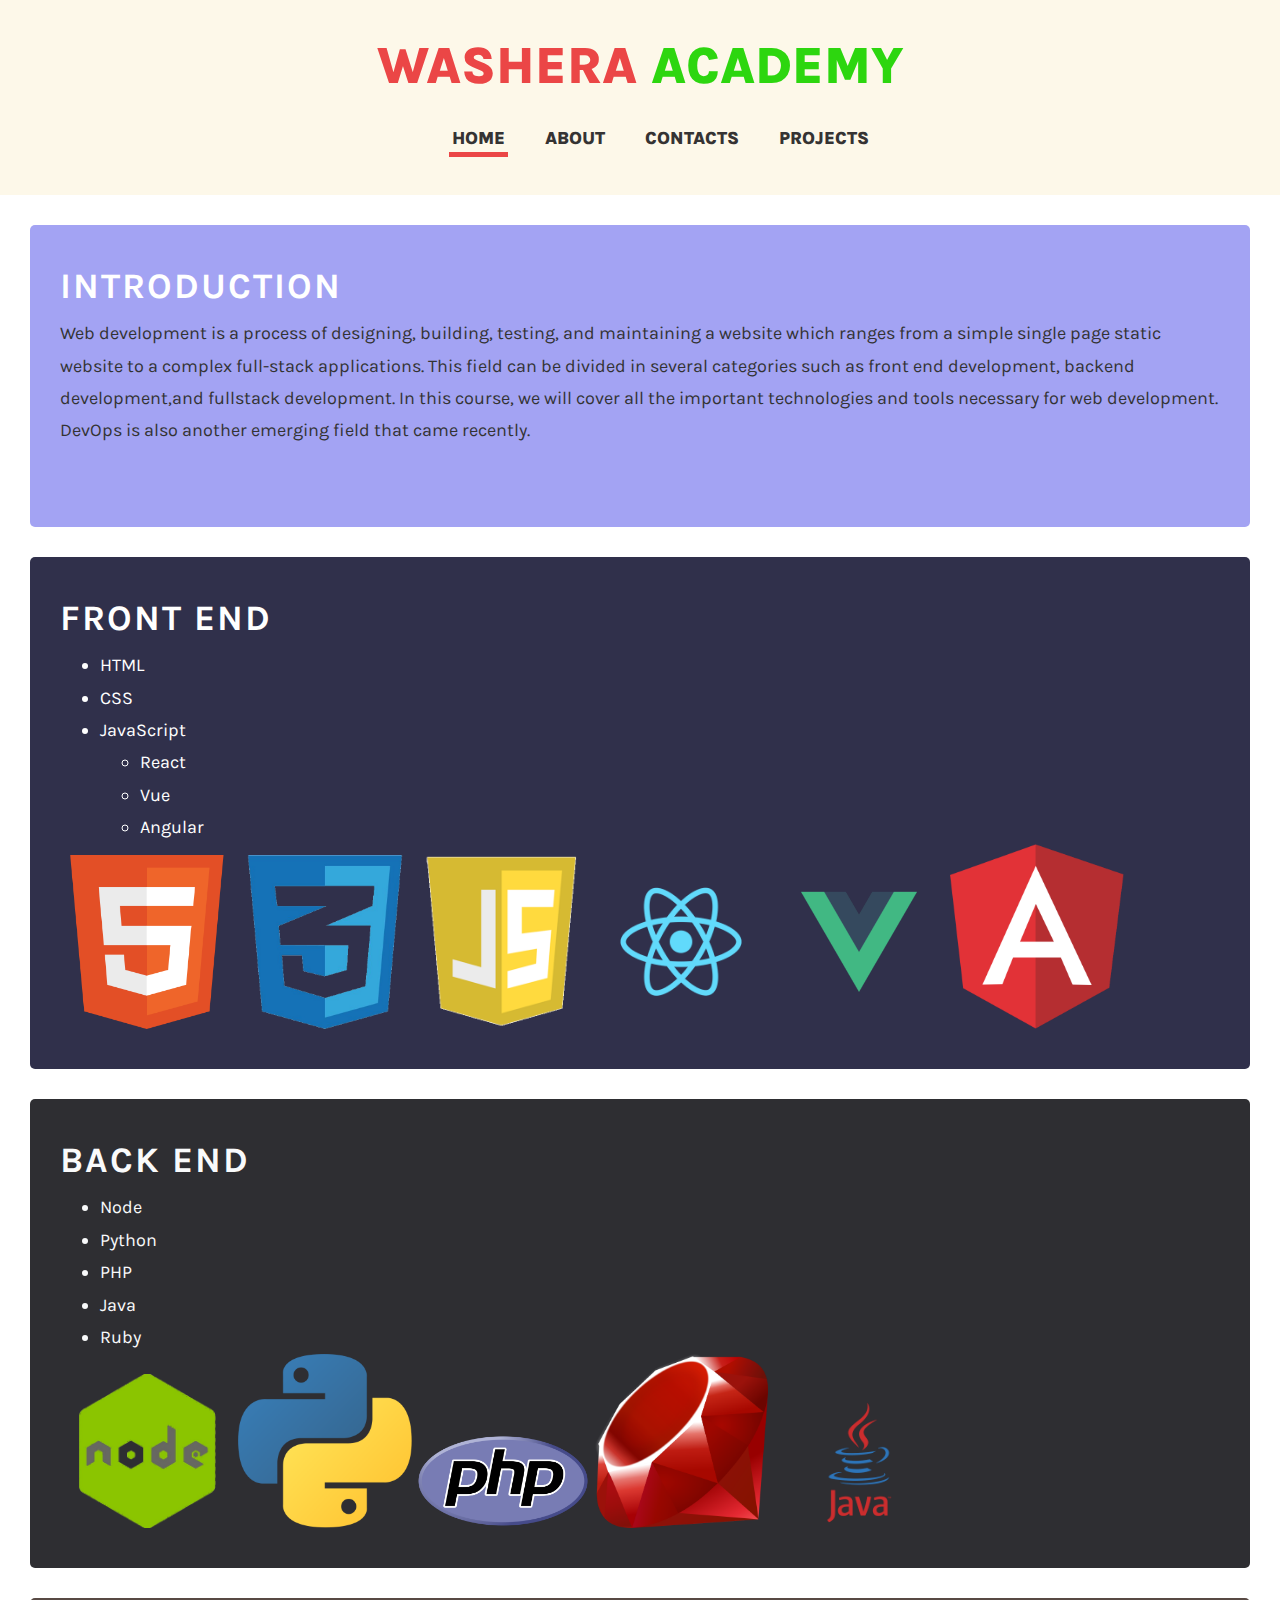
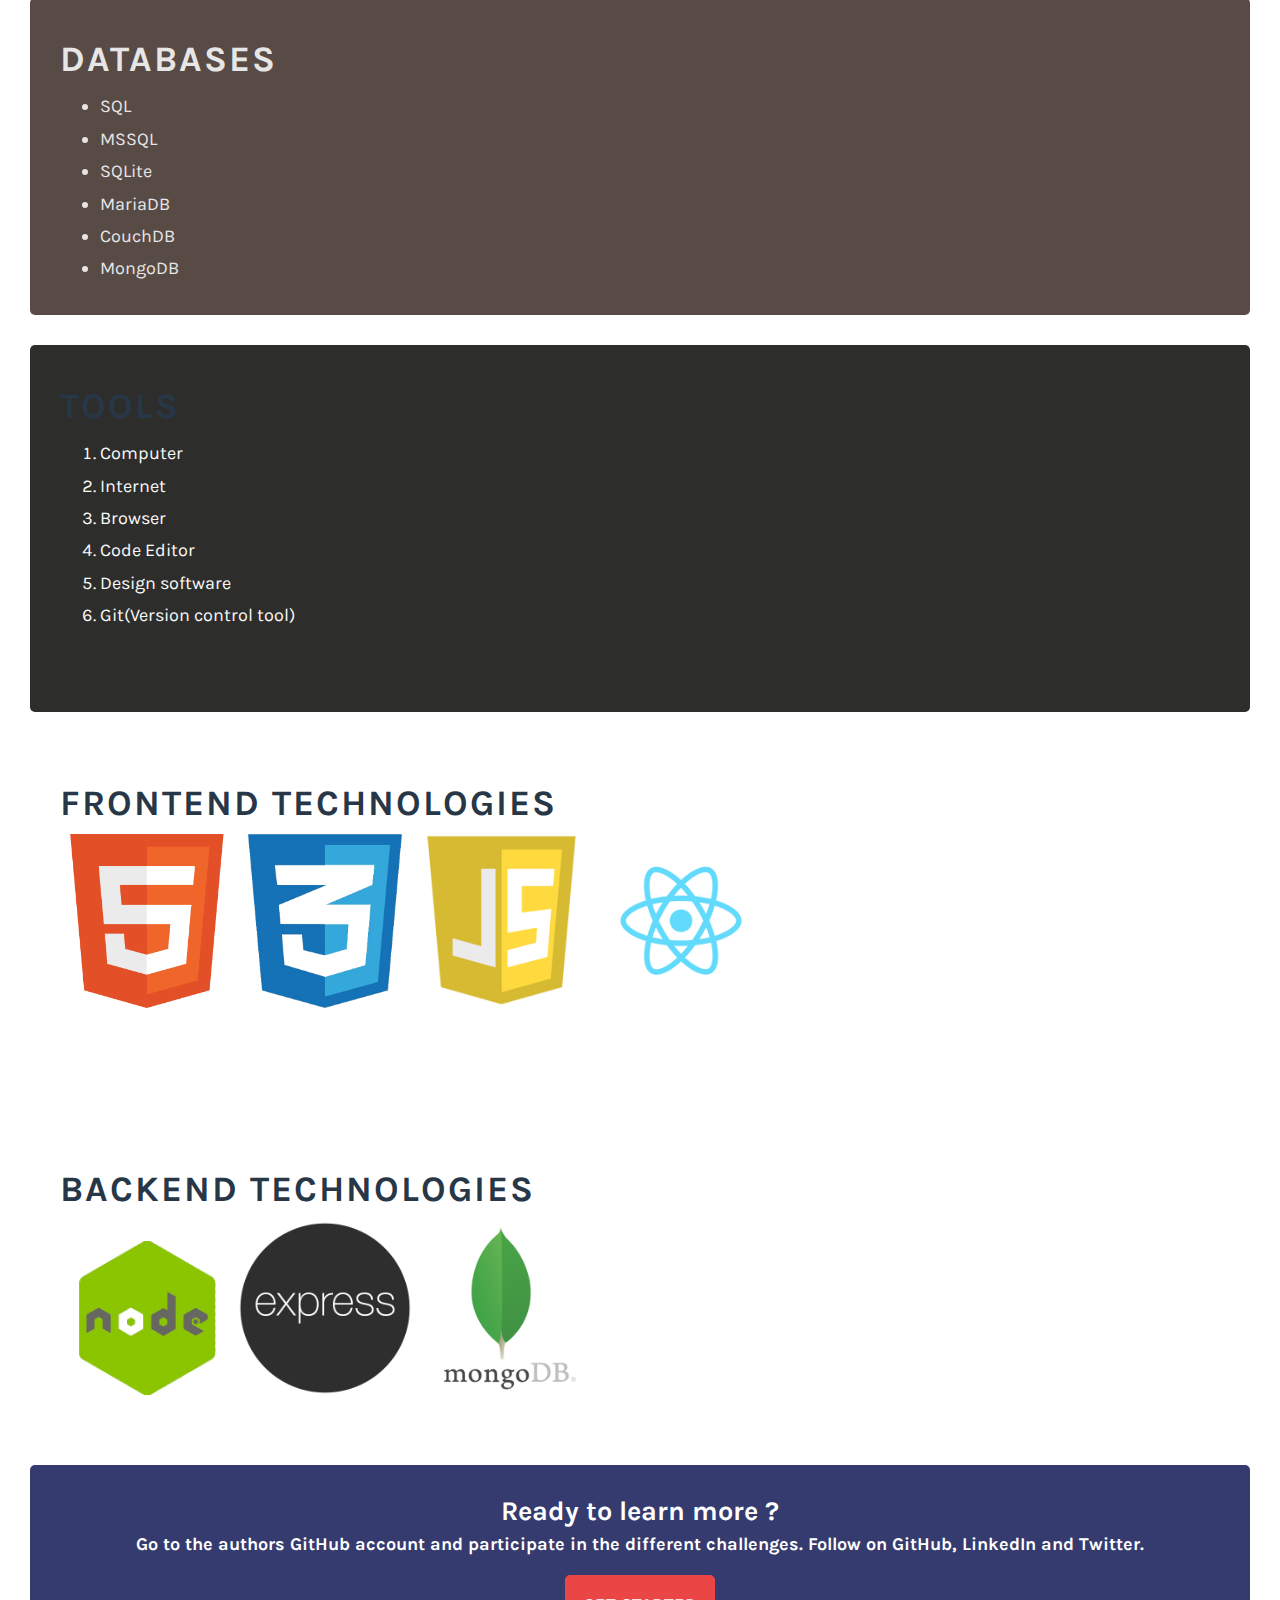
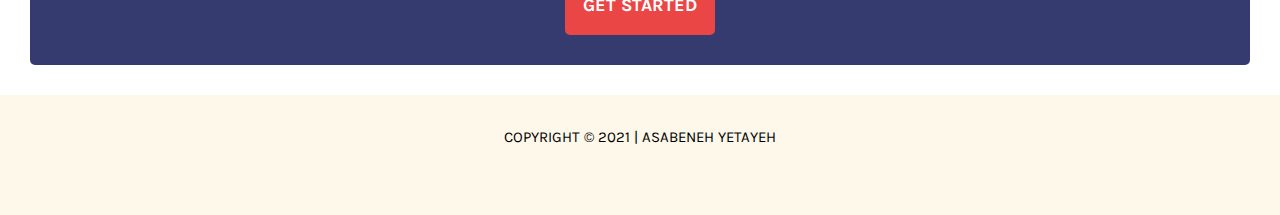
==== index.html @ bc9f7941 "inital commit" ====
<!DOCTYPE html>
<html lang="eng">
  <head>
    <meta charset="UTF-8" />
    <meta
      name="description"
      content="I am an instructor and developer. I teach HTML, CSS, JS, React, Node, MongoDB, Python"
    />
    <meta name="keywords" content="HTML, CSS, JavaScript, Python, React" />
    <meta name="author" content="Asabeneh Yetayeh" />
    <meta name="viewport" content="width=device-width, initial-scale=1.0" />
    <title>Washera Academy</title>
    <link
      rel="stylesheet"
      href="https://use.fontawesome.com/releases/v5.3.1/css/all.css"
      integrity="sha384-mzrmE5qonljUremFsqc01SB46JvROS7bZs3IO2EmfFsd15uHvIt+Y8vEf7N7fWAU"
      crossorigin="anonymous"
    />
    <link rel="preconnect" href="https://fonts.gstatic.com" />
    <link rel="preconnect" href="https://fonts.gstatic.com" />
    <link
      href="https://fonts.googleapis.com/css2?family=Aldrich&family=Francois+One&family=Inconsolata:wght@300;400;600;900&family=Karla:wght@300;400;500;600;800&family=Lato:wght@300;400;900&family=Lora:wght@400;500;600;700&family=Merriweather:wght@300;400;700;900&family=Montserrat:wght@200;300;400;500;600;700;900&family=Nunito:wght@200;300;400;600;700;900&family=Open+Sans:wght@400;600;700;800&family=Oswald:wght@300;400;500;600;700&family=Poppins:wght@100;200;300;400;500;600;700;900&family=Proza+Libre:wght@400;500;600;700;800&family=Raleway:wght@200;300;400;600;900&family=Roboto+Slab:wght@200;300;400;500;600;700;800;900&family=Roboto:wght@100;300;400;500;700;900&family=Space+Mono:ital,wght@0,400;0,700;1,400;1,700&family=Work+Sans:wght@200;400;500;600;700;900&display=swap"
      rel="stylesheet"
    />
    <link rel="stylesheet" href="./assets/styles/main.css" />
  </head>
  <body>
    <div class="wrapper">
      <header id="top">
        <div>
          <h1 id="title">
            <span class="washera"> Washera </span
            ><span class="academy">Academy</span>
          </h1>
          <ul id="menu">
            <li>
              <a href="./index.html" class="active">HOME</a>
            </li>
            <li>
              <a href="./about.html">About</a>
            </li>
            <li>
              <a href="./contacts.html">Contacts</a>
            </li>
            <li>
              <a href="./projects.html">Projects</a>
            </li>
          </ul>
        </div>
      </header>

      <main>
        <section class="section" id="introduction">
          <h1 class="section-title">Introduction</h1>
          <article>
            <p>
              Web development is a process of designing, building, testing, and
              maintaining a website which ranges from a simple single page
              static website to a complex full-stack applications. This field
              can be divided in several categories such as front end
              development, backend development,and fullstack development. In
              this course, we will cover all the important technologies and
              tools necessary for web development. DevOps is also another
              emerging field that came recently.
            </p>
          </article>
        </section>
        <!-- Front end section-->
        <section class="section" id="section-1">
          <h1 class="section-title">Front End</h1>
          <div>
            <div>
              <ul>
                <li>HTML</li>
                <li>CSS</li>
                <li>
                  JavaScript
                  <ul>
                    <li>React</li>
                    <li>Vue</li>
                    <li>Angular</li>
                  </ul>
                </li>
              </ul>
            </div>
            <div>
              <img src="./assets/images/html.png" alt="HTML Logo" />
              <img src="./assets/images/css_logo.png" alt="CSS Logo" />
              <img src="./assets/images/js_logo.png" alt="JS Logo" />
              <img src="./assets/images/react_logo.png" alt="React Logo" />
              <img src="./assets/images/vue-logo.png" alt="Vue Logo" />
              <img src="./assets/images/angular_logo.png" alt="Angular Logo" />
            </div>
          </div>
        </section>
        <!-- Back end section-->
        <section class="section" id="section-2">
          <h1 class="section-title">Back End</h1>
          <div>
            <ul>
              <li>Node</li>
              <li>Python</li>
              <li>PHP</li>
              <li>Java</li>
              <li>Ruby</li>
            </ul>
            <div>
              <img src="./assets/images/node_logo.png" alt="Node Logo" />
              <img src="./assets/images/python_logo.png" alt="Python Logo" />
              <img src="./assets/images/php_logo.png" alt="PHP Logo" />
              <img src="./assets/images/ruby_logo.png" alt="Ruby Logo" />
              <img src="./assets/images/java-logo.png" alt="Java Logo" />
            </div>
          </div>
        </section>
        <!-- Database section-->
        <section class="section" id="section-3">
          <h1 class="section-title">Databases</h1>
          <ul>
            <li>SQL</li>
            <li>MSSQL</li>
            <li>SQLite</li>
            <li>MariaDB</li>
            <li>CouchDB</li>
            <li>MongoDB</li>
          </ul>
        </section>

        <!-- Tools section -->
        <section class="section" id="section-4">
          <h1 class="section-title">Tools</h1>
          <article>
            <ol>
              <li>Computer</li>
              <li>Internet</li>
              <li>
                <a
                  href="https://www.google.com/intl/fi_fi/chrome/"
                  target="_blank"
                  >Browser</a
                >
              </li>
              <li>
                <a href="https://code.visualstudio.com/" target="_blank"
                  >Code Editor</a
                >
              </li>
              <li>
                <a href="https://www.figma.com/" target="_blank"
                  >Design software</a
                >
              </li>
              <li>
                <a href="https://git-scm.com/" target="_blank"
                  >Git(Version control tool)</a
                >
              </li>
            </ol>
          </article>
        </section>
        <section class="section frontend-section">
          <h1 class="section-title">Frontend Technologies</h1>
          <article>
            <img src="./assets/images/html.png" alt="HTML logo" />
            <img src="./assets/images/css_logo.png" alt="CSS Logo" />
            <img src="./assets/images/js_logo.png" alt="JavaScript Logo" />
            <img src="./assets/images/react_logo.png" alt="React" />
          </article>
        </section>
        <section class="section backend-section">
          <h1 class="section-title">Backend Technologies</h1>
          <img src="./assets/images/node_logo.png" alt="Node.js Logo" />
          <img src="./assets/images/express_logo.png" alt="Node.js" />
          <img src="./assets/images/mongodb.png" alt="MongoDB Logo" />
        </section>
        <section class="section-5">
          <h2 class="">Ready to learn more ?</h2>
          <p>
            Go to the authors GitHub account and participate in the different
            challenges. Follow on GitHub, LinkedIn and Twitter.
          </p>
          <a href="https://github.com/Asabeneh" class="btn" target="_blank"
            >Get Started</a
          >
        </section>
      </main>
      <footer>
        <div>
          <small class="copyright"
            >Copyright &copy; 2021 | Asabeneh Yetayeh</small
          >
        </div>
        <div>
          <a href="https://github.com/Asabeneh" target="_blank"
            ><i class="fab fa-github-square"></i
          ></a>
          <a href="https://www.linkedin.com/in/asabeneh/" target="_blank"
            ><i class="fab fa-linkedin"></i
          ></a>
          <a href="https://twitter.com/Asabeneh" target="_blank"
            ><i class="fab fa-twitter-square"></i
          ></a>
        </div>
        <div class="arrow-icon-wrapper">
          <a href="#top">
            <i class="fas fa-arrow-alt-circle-up"></i>
          </a>
        </div>
      </footer>
    </div>
  </body>
</html>
---- assets/styles/main.css ----
* {
  box-sizing: border-box;
  margin: 0;
}
html,
body {
  overflow-x: hidden;
}
body {
  color: #283747;
  font-size: 18px;

  /* Good */
  /* font-family: 'Roboto Slab'; */

  /* Very good */
  /* font-family: 'Karla'; */
  /* Special font and excellent */
  /* font-family: 'Inconsolata'; */
  /* special font and excellent */
  /* font-family: 'Space Mono'; */
  /* font-family: 'Francois One'; */
  /* font-family: 'Oswald'; */
  /* OK */
  /* font-family: 'Aldrich'; */

  /* very good */
  /* font-family: Nunito; */
  /* Very good */
  /* font-family: Poppins; */
  /* Very good */
  /* font-family: 'Work Sans'; */
  /* Very good */
  /* font-family: 'Lato'; */

  /* Very good */
  /* font-family: 'Lora'; */
  /* font-family: 'Work Sans'; */
  /* Very good */
  /* font-family: Roboto; */
  /* Very good */
  /* font-family: 'Montserrat'; */
  /* Very goo Good */
  font-family: 'Karla';

  line-height: 180%;
  /* font-family: Inconsolata; */
}
.wrapper {
  /* background-color: #efeef3; */
  margin: 0 !important;
}
header,
footer {
  color: white;
  background: rgba(243, 211, 107, 0.15);
  text-align: center;
  text-transform: uppercase;
  padding: 25px;
}

#title {
  font-weight: 900;
  font-size: 52px;
  margin: 25px auto;
  /* font-family: Montserrat; */
  color: #2dd60f;
}
/* Washer and Academy text */
.washera {
  color: rgb(235, 70, 70);
}

#menu {
  /* background-color: rgba(221, 204, 204, 0.25); */
}

#menu li {
  list-style: none;
  margin: 15px;
  display: inline-block;
  font-weight: 600;
  color: #283747 !important;
}

#menu li a {
  color: #3a3939;
  text-decoration: none;
  font-weight: 900;
  padding: 3px;
  /* color: #283747 !important;
  color: white !important; */
  color: rgb(53, 51, 51) !important;
}
.active {
  border-bottom: 5px solid rgb(235, 70, 70);
}

section {
  margin: 30px;
  padding: 30px;
  border-radius: 5px;
}
.section-title {
  font-weight: 700;
  margin: 15px 0;
  text-transform: uppercase;
  /* font-family: Karla; */
  /* font-family: Nunito; */
  letter-spacing: 2px;
  /* color: #2dd60f; */
}
article {
  margin-bottom: 50px;
  color: #333333;
}
#introduction {
  background: rgb(163, 163, 243);
  color: white;
}
#section-1 {
  background-color: rgb(48, 48, 75);
  color: white;
}

#section-2 {
  background-color: rgb(46, 46, 50);
  color: rgb(249, 250, 251);
}
#section-3 {
  color: rgb(230, 230, 231);
  background-color: rgb(88, 74, 68);
}
#section-4 {
  background-color: rgb(251, 242, 233);
  background-color: rgb(45, 45, 43);
}
#section-4 li a,
#section-4 li {
  color: rgb(249, 249, 249) !important;
  text-decoration: none;
}
.section-5 {
  background-color: #353b6e;
  color: white !important;
  text-align: center;
  font-weight: bold;
}

.btn {
  border: 2px solid rgb(235, 70, 70);
  background-color: rgb(235, 70, 70);
  color: white;
  padding: 12px 16px;
  font-size: 18px;
  border-radius: 5px;
  outline: none;
  cursor: pointer;
  display: inline-block;
  margin-top: 15px;
  text-transform: uppercase;
  text-decoration: none;
}
/* CSS for Projects page */

.box {
  width: 300px;
  height: 300px;
  display: inline-block;
  margin-bottom: 30px;
  margin-right: 25px;
  border-radius: 50%;
  text-align: center;
  line-height: 300px;
  font-size: 42px;
}

#box-1 {
  background-color: rgb(116, 226, 116);
}
#box-2 {
  background-color: yellow;
}
#box-3 {
  background-color: rgb(231, 118, 118);
}
#boxes {
  text-align: center;
}

#videos {
  text-align: center;
}

hr {
  height: 3px;
  padding-top: 5px;
  background-color: rgb(170, 131, 122);
  /* background-color: #9b9278;; */
}

/* icons style */

.fa-github-square {
  font-size: 32px;
  margin: 30px;
  color: #333;
}
.fa-linkedin {
  color: #0077b5;
  font-size: 32px;
  margin: 30px;
}
.fa-twitter-square {
  color: #1da1f2;
  font-size: 32px;
  margin: 30px;
}
.arrow-icon-wrapper {
  display: flex;
  justify-content: flex-end;
}
.fa-arrow-alt-circle-up {
  color: rgb(235, 70, 70);
  cursor: pointer;
  font-size: 32px;
}
/* Images */
img {
  display: inline-block;
  max-width: 15%;
  min-width: 15%;
}

/* Form CSS */

.contact-form {
  width: 40%;
  padding: 15px;
}
.form-group {
  /* top, right, bottom, left */
  margin: 0 0 8px 0px;
}

input[type='text'],
input[type='email'],
input[type='number'],
input[type='datetime-local'],
select,
textarea {
  display: block;
  margin-bottom: 3px;
  width: 100% !important;
  padding: 8px;
  border: 2px solid rgba(235, 70, 70, 0.25);
  outline: none;
  border-radius: 3px;
  padding: 10px;
  width: 35%;
  border-radius: 5px;

  outline: none;
}
input[type='text']:hover,
input[type='email']:hover,
input[type='number']:hover,
input[type='datetime-local']:hover,
textarea:hover {
  border: 2px solid rgb(235, 70, 70);
}

input[type='submit'] {
  background-color: hsl(120, 60%, 50%);
  border-radius: 5px;
  border: none;
  color: white;
  font-size: 18px;
  padding: 10px 30px;
  margin-top: 15px;
  cursor: pointer;
  text-transform: uppercase;
}
input[type='submit']:hover {
  background-color: hsl(120, 78%, 40%);
}
.category {
  width: 75%;
  margin: auto;
}
.form-section {
  margin-bottom: 30px;
}

#file-input {
  width: 0.1px;
  height: 0.1px;
  opacity: 0;
  overflow: hidden;
  position: absolute;
  z-index: -1;
}
label[for='file-input'] {
  font-size: 1.25em;
  font-weight: 700;
  color: white;
  background-color: rgba(235, 70, 70, 0.65);
  display: inline-block;
  padding: 5px 25px;
  border-radius: 5px;
  cursor: pointer;
  margin: 10px 0;
}
label[for='file-input']:hover {
  background-color: rgb(235, 70, 70);
}
::placeholder {
  color: rgb(199, 193, 193);
}
.fa-upload {
  font-size: 25px;
  margin: 5px;
}

/* Table CSS */
table,
td,
th {
  border-collapse: collapse;
  border: 1px solid #2dd60f;
}
table {
  margin-top: 15px;
  width: 75%;
}
td {
  padding-left: 10px;
}
th {
  background-color: #2dd60f;
  color: white;
}

@media (max-width: 768px) {
  header,
  footer {
    padding: 10px;
  }
  h1 {
    text-transform: uppercase;
    font-weight: 900;
    /* font-family: Poppins; */
  }
  #title {
    font-size: 28px;
  }
  #menu {
    width: 80%;
    margin: auto;
    text-align: center;
    /* background-color: rgba(221, 204, 204, 0.25); */
  }
  #menu li {
    width: 150px;
    display: block;
    margin: 5px;
  }

  li a {
    padding: 2px;
    font-size: 0.75rem;
  }
  section {
    margin: 10px;
    padding: 10px;
    border-radius: 5px;
  }
  .section-title {
    font-size: 20px;
  }

  .contact-form {
    width: 100%;
    padding: 3px;
  }
  .form-group {
    /* top, right, bottom, left */
    margin: 0 0 3px 0px;
  }
  table {
    overflow: scroll;
    overflow-x: auto;
  }
}
.copyright {
  color: black;
}
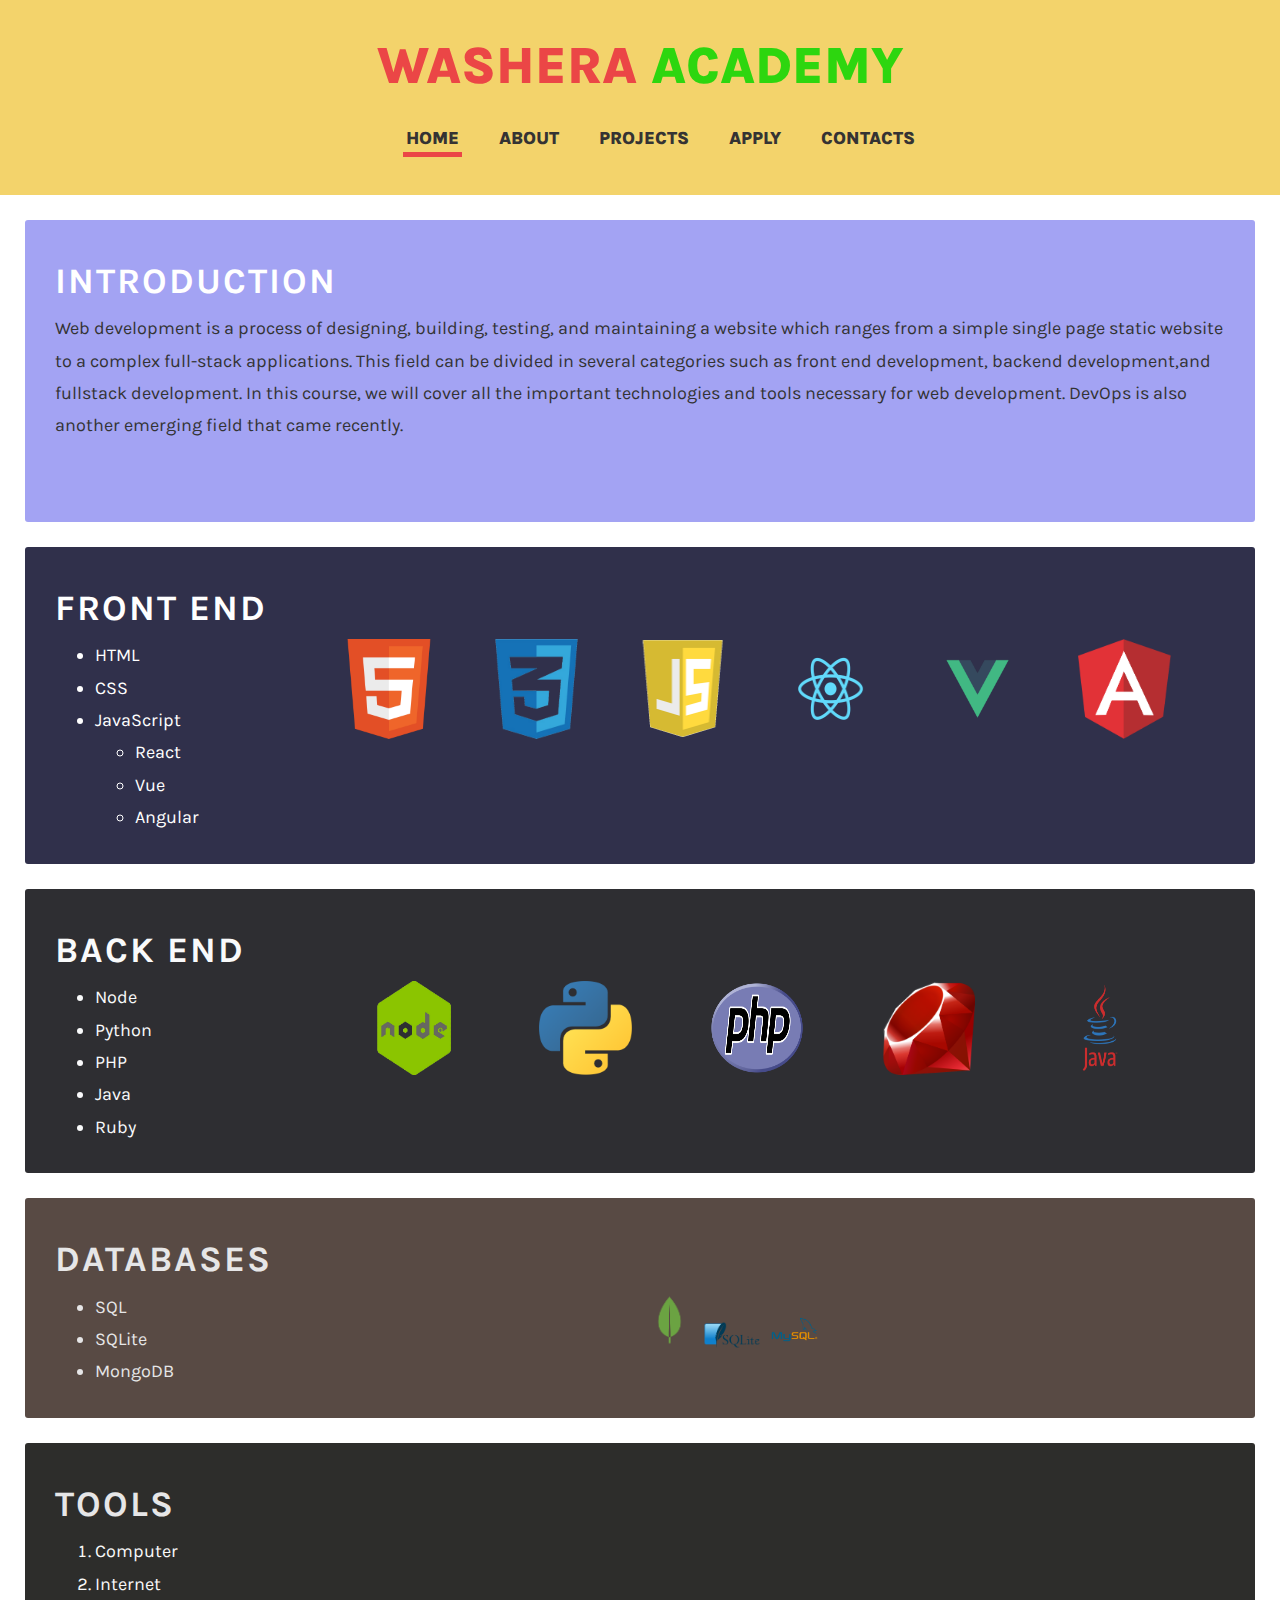
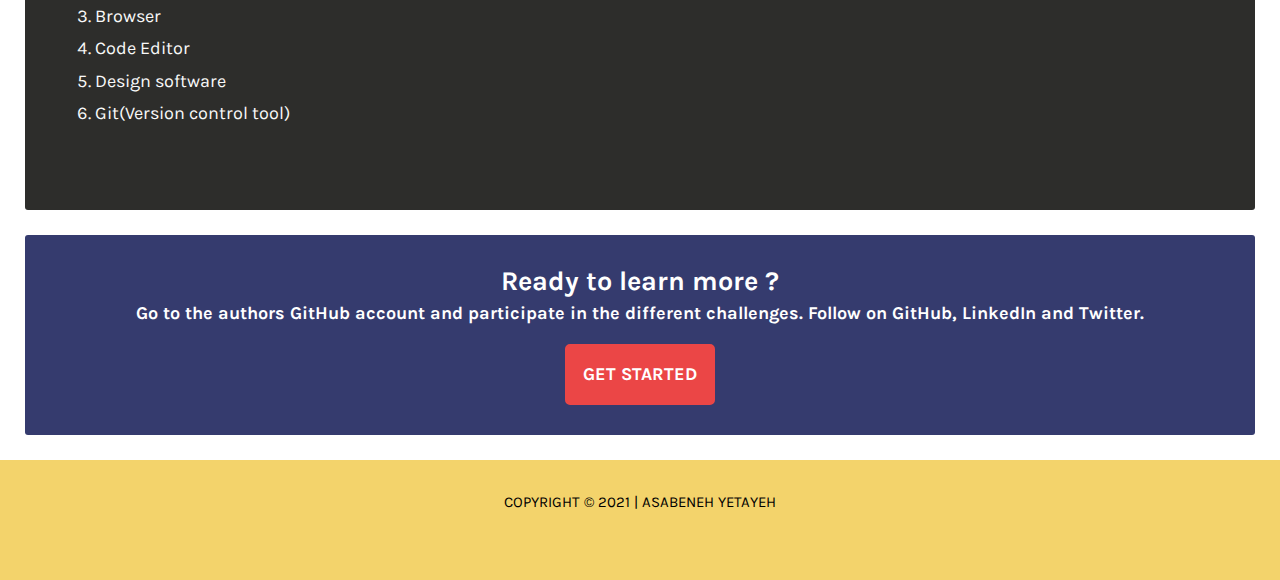
==== commit 2b2fb840: "some style has been added" ====
--- a/index.html
+++ b/index.html
@@ -29,7 +29,7 @@
       <header id="top">
         <div>
           <h1 id="title">
-            <span class="washera"> Washera </span
+            <span class="washera">Washera </span
             ><span class="academy">Academy</span>
           </h1>
           <ul id="menu">
@@ -39,11 +39,15 @@
             <li>
               <a href="./about.html">About</a>
             </li>
+
+            <li>
+              <a href="./projects.html">Projects</a>
+            </li>
+            <li>
+              <a href="./application.html">Apply</a>
+            </li>
             <li>
               <a href="./contacts.html">Contacts</a>
-            </li>
-            <li>
-              <a href="./projects.html">Projects</a>
             </li>
           </ul>
         </div>
@@ -68,8 +72,8 @@
         <!-- Front end section-->
         <section class="section" id="section-1">
           <h1 class="section-title">Front End</h1>
-          <div>
-            <div>
+          <div class="section-flex">
+            <div class="flex-1">
               <ul>
                 <li>HTML</li>
                 <li>CSS</li>
@@ -83,47 +87,111 @@
                 </li>
               </ul>
             </div>
-            <div>
-              <img src="./assets/images/html.png" alt="HTML Logo" />
-              <img src="./assets/images/css_logo.png" alt="CSS Logo" />
-              <img src="./assets/images/js_logo.png" alt="JS Logo" />
-              <img src="./assets/images/react_logo.png" alt="React Logo" />
-              <img src="./assets/images/vue-logo.png" alt="Vue Logo" />
-              <img src="./assets/images/angular_logo.png" alt="Angular Logo" />
+            <div class="flex-2">
+              <img
+                src="./assets/images/html.png"
+                alt="HTML Logo"
+                title="HTML"
+              />
+              <img
+                src="./assets/images/css_logo.png"
+                alt="CSS Logo"
+                title="CSS"
+              />
+              <img
+                src="./assets/images/js_logo.png"
+                alt="JS Logo"
+                title="JavaScript"
+              />
+              <img
+                src="./assets/images/react_logo.png"
+                alt="React Logo"
+                title="React"
+              />
+              <img
+                src="./assets/images/vue-logo.png"
+                alt="Vue Logo"
+                title="Vue"
+              />
+              <img
+                src="./assets/images/angular_logo.png"
+                alt="Angular Logo"
+                title="Angular"
+              />
             </div>
           </div>
         </section>
         <!-- Back end section-->
         <section class="section" id="section-2">
           <h1 class="section-title">Back End</h1>
-          <div>
-            <ul>
-              <li>Node</li>
-              <li>Python</li>
-              <li>PHP</li>
-              <li>Java</li>
-              <li>Ruby</li>
-            </ul>
-            <div>
-              <img src="./assets/images/node_logo.png" alt="Node Logo" />
-              <img src="./assets/images/python_logo.png" alt="Python Logo" />
-              <img src="./assets/images/php_logo.png" alt="PHP Logo" />
-              <img src="./assets/images/ruby_logo.png" alt="Ruby Logo" />
-              <img src="./assets/images/java-logo.png" alt="Java Logo" />
+          <div class="section-flex">
+            <div class="flex-1">
+              <ul>
+                <li>Node</li>
+                <li>Python</li>
+                <li>PHP</li>
+                <li>Java</li>
+                <li>Ruby</li>
+              </ul>
+            </div>
+            <div class="flex-2">
+              <img
+                src="./assets/images/node_logo.png"
+                alt="Node Logo"
+                title="Node.js"
+              />
+              <img
+                src="./assets/images/python_logo.png"
+                alt="Python Logo"
+                title="Python"
+              />
+              <img
+                src="./assets/images/php_logo.png"
+                alt="PHP Logo"
+                title="PHP"
+              />
+              <img
+                src="./assets/images/ruby_logo.png"
+                alt="Ruby Logo"
+                title="Ruby"
+              />
+              <img
+                src="./assets/images/java-logo.png"
+                alt="Java Logo"
+                title="Java"
+              />
             </div>
           </div>
         </section>
         <!-- Database section-->
         <section class="section" id="section-3">
           <h1 class="section-title">Databases</h1>
-          <ul>
-            <li>SQL</li>
-            <li>MSSQL</li>
-            <li>SQLite</li>
-            <li>MariaDB</li>
-            <li>CouchDB</li>
-            <li>MongoDB</li>
-          </ul>
+          <div class="section-flex">
+            <div class="flex-1">
+              <ul>
+                <li>SQL</li>
+                <li>SQLite</li>
+                <li>MongoDB</li>
+              </ul>
+            </div>
+            <div class="flex-1">
+              <img
+                src="./assets/images/mongo-logo.png"
+                alt="MongoDB Logo"
+                title="MongoDB"
+              />
+              <img
+                src="./assets/images/sqlite_logo.png"
+                alt="SQLite Logo"
+                title="SQLite"
+              />
+              <img
+                src="./assets/images/msql_logo.png"
+                alt="MYSQL Logo"
+                title="MYSQL"
+              />
+            </div>
+          </div>
         </section>
 
         <!-- Tools section -->
@@ -158,7 +226,7 @@
             </ol>
           </article>
         </section>
-        <section class="section frontend-section">
+        <!-- <section class="section frontend-section">
           <h1 class="section-title">Frontend Technologies</h1>
           <article>
             <img src="./assets/images/html.png" alt="HTML logo" />
@@ -172,7 +240,7 @@
           <img src="./assets/images/node_logo.png" alt="Node.js Logo" />
           <img src="./assets/images/express_logo.png" alt="Node.js" />
           <img src="./assets/images/mongodb.png" alt="MongoDB Logo" />
-        </section>
+        </section> -->
         <section class="section-5">
           <h2 class="">Ready to learn more ?</h2>
           <p>
--- a/assets/styles/main.css
+++ b/assets/styles/main.css
@@ -7,7 +7,7 @@
   overflow-x: hidden;
 }
 body {
-  color: #283747;
+  /* color: #283747; */
   font-size: 18px;
 
   /* Good */
@@ -53,7 +53,7 @@
 header,
 footer {
   color: white;
-  background: rgba(243, 211, 107, 0.15);
+  background: rgba(243, 211, 107, 1);
   text-align: center;
   text-transform: uppercase;
   padding: 25px;
@@ -97,9 +97,9 @@
 }
 
 section {
-  margin: 30px;
+  margin: 25px;
   padding: 30px;
-  border-radius: 5px;
+  border-radius: 3px;
 }
 .section-title {
   font-weight: 700;
@@ -132,6 +132,7 @@
   background-color: rgb(88, 74, 68);
 }
 #section-4 {
+  color: rgb(230, 230, 231);
   background-color: rgb(251, 242, 233);
   background-color: rgb(45, 45, 43);
 }
@@ -164,15 +165,15 @@
 /* CSS for Projects page */
 
 .box {
-  width: 300px;
-  height: 300px;
+  width: 250px;
+  height: 250px;
   display: inline-block;
   margin-bottom: 30px;
   margin-right: 25px;
   border-radius: 50%;
   text-align: center;
-  line-height: 300px;
-  font-size: 42px;
+  line-height: 250px;
+  font-size: 32px;
 }
 
 #box-1 {
@@ -193,8 +194,8 @@
 }
 
 hr {
-  height: 3px;
-  padding-top: 5px;
+  height: 2px;
+  padding-top: 3px;
   background-color: rgb(170, 131, 122);
   /* background-color: #9b9278;; */
 }
@@ -228,8 +229,8 @@
 /* Images */
 img {
   display: inline-block;
-  max-width: 15%;
-  min-width: 15%;
+  max-width: 10%;
+  min-width: 10%;
 }
 
 /* Form CSS */
@@ -259,7 +260,6 @@
   padding: 10px;
   width: 35%;
   border-radius: 5px;
-
   outline: none;
 }
 input[type='text']:hover,
@@ -340,7 +340,19 @@
   background-color: #2dd60f;
   color: white;
 }
-
+.section-flex {
+  display: flex;
+  justify-content: space-between;
+}
+.flex-1 {
+  flex: 1;
+}
+.flex-2 {
+  flex: 4;
+  height: 100% !important;
+  display: flex;
+  justify-content: space-evenly;
+}
 @media (max-width: 768px) {
   header,
   footer {
